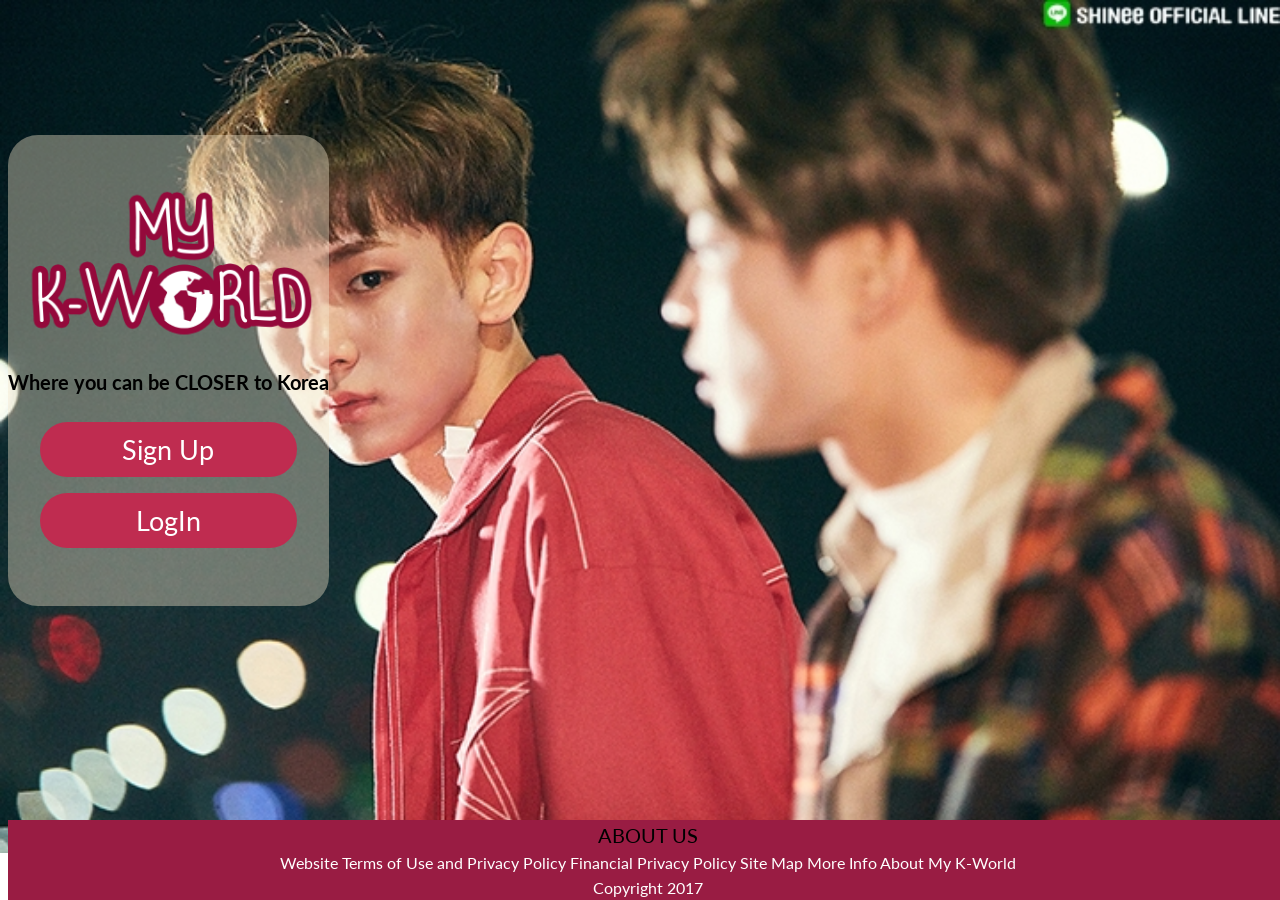
==== index.html @ f3f45bb6 "se agrego pantalla signup" ====
<!DOCTYPE html>
<html>
<head>
	<title>My K-World</title>
	<meta charset="UTF-8">
    <meta name="viewport" content="width=device-width, initial-scale=1">
	<!--link rel="icon" href="img\iconLogo.ico"-->

	<!--Librerias-->			
	<script type="text/javascript" src="js/jquery-2.1.4.min.js" ></script>
	<link href="css/bootstrap.css" rel="stylesheet">

	<link href="https://fonts.googleapis.com/css?family=Lato" rel="stylesheet">
	<!--Estilos-->	
	<link href="css/index.css" rel="stylesheet">

</head>

<body>

<!--LOGIN-->
	<div class = "row-fluid col-lg-offset-4 col-md-offset-4 col-lg-4 col-md-4 col-sm-12 col-xs-12 login">

		<div class="logo">
			<center>
				<img class =  "img-responsive" src="img/my-k-world-logo.png">
			</center>
		</div>

		<h3>Where you can be CLOSER to Korea</h3>

		<center>
			<input type="button" name="" value = "Sign Up" class="botonSU">
			<input type="button" name="" value = "LogIn" class="botonLI">
		</center>
	

	</div>
<!--YES LOGIN-->
	<div class = "row-fluid col-lg-offset-4 col-md-offset-4 col-lg-4 col-md-4 col-sm-12 col-xs-12 yeslogin">

		<div class="logo">
			<center>
				<img class =  "img-responsive" src="img/my-k-world-logo.png">
			</center>
		</div>

		<h3>Where you can be CLOSER to Korea</h3>

		<center>
			<input type="text" name="" value = "" class="email" required placeholder="Correo electrónico">
			<input type="text" name="" value = "" class="password" required placeholder="Contraseña">
			<input type="button" name="" value = "Login" class="OkLI">
		</center>
	</div>

<!--SINGUP-->	
	<div class="row-fluid col-lg-offset-3 col-md-offset-3 col-lg-6 col-md-6 col-sm-12 col-xs-12 registro">
		
			<div class="row-fluid">
				<form>
					<div class="descSU col-lg-4 col-md-4 col-sm-12 col-xs-12">Username</div>
					<input type="text" name="username" class="textSU col-lg-8 col-md-8 col-sm-12 col-xs-12" required placeholder="Username">

					<div class="descSU col-lg-4 col-md-4 col-sm-12 col-xs-12">Email</div>
					<input type="text" name="email" class="textSU col-lg-8 col-md-8 col-sm-12 col-xs-12" required placeholder="Email">

					<div class="descSU col-lg-4 col-md-4 col-sm-12 col-xs-12">Password</div>
					<input type="text" name="password" class="textSU col-lg-8 col-md-8 col-sm-12 col-xs-12" required placeholder="Password">

					<div class="descSU col-lg-4 col-md-4 col-sm-12 col-xs-12">Name</div>
					<input type="text" name="name" class="textSU col-lg-8 col-md-8 col-sm-12 col-xs-12" required placeholder="Name">

					<div class="descSU col-lg-4 col-md-4 col-sm-12 col-xs-12">Lastname</div>
					<input type="text" name="lastname" class="textSU col-lg-8 col-md-8 col-sm-12 col-xs-12" required placeholder="Lastname">

					<div class="descSU col-lg-4 col-md-4 col-sm-12 col-xs-12">Birthday</div>
					<input type="date" name="birthday" class="textSU col-lg-8 col-md-8 col-sm-12 col-xs-12">
					
					<div class="descSU col-lg-4 col-md-4 col-sm-12 col-xs-12">Gender</div>
					<select class="textSU col-lg-8 col-md-8 col-sm-12 col-xs-12">
						<option value="woman">Female</option>
						<option value="man">Male</option>
						<option value="other">Other</option>
					</select>

					<center>
							<input type="button" name="OkSU" value="Sign Up" class="OkSU">
					</center>			
				</form>
			</div>
			<div>
				<center>
					<p>I already have an account: <a href="#" class="loginback">Login</a></p>
				</center>
			</div>	
	</div>

<!--FOOTER-->
   <div class ="pie">
           <center>
                <div class = "container">

                 <div class = "about col-lg-2 col-md-2 col-sm-12 col-sx-12">
                 	<a href="#">ABOUT US</a>
                 </div>

                <div class = "cosita col-lg-8 col-md-8 col-sm-12 col-sx-12" >
                      Website Terms of Use and Privacy Policy Financial Privacy Policy Site Map More Info About My K-World
                </div>

                <div class = "cr col-lg-2 col-md-2 col-sm-12 col-sx-12">
                    Copyright 2017
                </div>
                    
                
                </div>
            </center>
    </div>

</body>
	<!--Jcueros y eso-->
	<script type="text/javascript" src = "js/mover.js"></script>
</html>
---- css/index.css ----
/*
Colores:
	crema: 		#f6e6cb; 		rgb(246,230,203);
	crema2: 	#ffbd92;		rgb(255,189146);
	rojo1: 		#bf2c50;		rgb(191,44,80);
	rojo2: 		#ae1f42;		rgb(174,31,66);
	rojo3: 		#991c43;		rgb(153,28,67);
	rojo4:		#94093b;		rgb(148,9,59);
*/

/*GENERALES*/
	body{
		background-size: cover;
		background-repeat: no-repeat;
		background-image: url('../img/chino1.jpg');
		overflow-x: hidden;
	}
	body,input, h1, h2, h3, h4, h5, select, p, a{
		font-family: 'Lato', sans-serif;
	}
	a, a:hover{
		text-decoration: none;
	}


/*LOGIN*/
	.login{
		z-index: 101;
		position: absolute;
		top: 15%;
		padding: 50px 0;
		background-color: rgba(246,230,203,0.4);
		border-radius: 30px;
		}
			@keyframes moveLI {
			    from {left: 0px;}
			    to {left: -1100px;}
				}
				.animacionLI{
					animation: moveLI 3s;
					animation-timing-function: ease;
					left: -1100px;
				}

		.logo img{	
			width: 300px;
			height: 162px;
		}
		.login h3{
			font-size: 15pt;		
			font-weight: bold;
			text-align: center;
		}
		.botonSU, .botonLI{
			width: 80%;
			height: 55px;
			margin: 8px;
			padding:  5px 0;
			background-color: #bf2c50; /*rojo1*/
			border:2px solid #bf2c50;
			border-radius: 30px;
			color: white;
			font-size: 20pt;
		}

/*yesLOGIN*/
	.yeslogin{
		display: none;
		z-index: 101;
		position: absolute;
		top: 15%;
		left: 1100px;
		padding: 50px 0;
		background-color: rgba(246,230,203,0.4);
		border-radius: 30px;
		}
			@keyframes moveYLI {
			    from {left: 1100px;}
			    to {left: 0px;}
				}
				.animacionYLI{
					display: inline;
					animation: moveYLI 3s;
					animation-timing-function: ease;
					left: 0px;
				}
		.logo img{	
			width: 300px;
			height: 162px;
		}
		.yeslogin h3{
			font-size: 15pt;		
			font-weight: bold;
			text-align: center;
		}
		.email, .password{
			width: 80%;
			height: 40px;
			margin: 8px;
			padding:  5px;
			border:2px solid white;
			border-radius: 30px;
			font-size: 20pt;
			display: block;
		}
		.OkLI{
			width: 30%;
			height: 35px;
			margin: 8px;
			background-color: #bf2c50; /*rojo1*/
			border:2px solid #bf2c50;
			border-radius: 30px;
			color: white;
			font-size: 15pt;
	}

/*REGISTRO*/
	.registro{		
		display: none;
		z-index: 101;
		position: absolute;
		top: 5%;
		border-radius: 45px;
		background-color: rgba(246,230,203,0.4);
	}
		@keyframes moveSU {
			    from {left: 1100px;}
			    to {left: 0px;}
				}
				.animacionSU{
					display: inline;
					animation: moveSU 3s;
					animation-timing-function: ease;
					left: 0px;
				}
		@keyframes moveSUtoLI {
			    from {left: 0px;}
			    to {left: -1200px;}
				}
				.animacionSUtoLI{
					animation: moveSUtoLI 3s;
					animation-timing-function: ease;
					left: -1200px;
				}
		.descSU{
			text-align:center;
		}
		.descSU, .textSU{
			font-size: 16pt;
			margin-top: 30px;			
			color: black;
		}
		.textSU{
			padding: 3px;
			border: 2px solid white;
			border-radius: 30px;
		}
		.OkSU{
			width: 45%;
			height: 40px;
			margin: 15px;
			padding: 5px 0;
			background-color: #bf2c50;
			border:2px solid #bf2c50;
			border-radius: 30px;
			color: white;
			font-size: 15pt;
		}
		.registro p{
			color: black;
			font-size: 15pt;
		}
		.loginback{	
			display: inline-block;	
			height: 40px;
			padding: 5px 0;
			color: #bf2c50;
			font-size: 15pt;
		}
		.loginback:hover{
			font-size: 15;
			color:#ffffff;			
			text-shadow: 0 0 15px #ffffff;
			transform: scale(1.05);
		}
		
/*FOOTER*/
	.pie{
    position: absolute;
    bottom: 0;
    width: 100%;
    background-position: bottom;
    background-color: #991c43;;
	}
	.pie a{
        color: black;
     	}
     .pie a:hover{
         color: white;         
		text-shadow: 0 0 15px #FFFFFF;
		transform: scale(1.05);
		}
	.about{
	    font-size: 15PT;
		}

	.about, .cosita, .cr{
	    color: white;
	    padding: 3px 0;
			}

/*RESPONSIVA*/
	@media (max-width: 1024px) {
			body{				
				background-color: rgb(246,230,203);

				background-size: cover;
				background-repeat: no-repeat;
				background-image: none;
			}
		 	.fondo img{
		 		display: none;
		 	}
		 	.login{
			 	top: 10%;
			 	position: relative;
		 	}
				.animacionLI{
					animation: none;
					animation-timing-function: none;
					left: 0px;
				}
			.yeslogin{
				display: none;
				z-index: 101;
				position: absolute;
				top: 10%;
				left: 1100px;
				padding: 50px 0;
				background-color: rgba(246,230,203,1);		
			}
				.animacionYLI{
						display: inline;
						animation: none;
						animation-timing-function: none;
						left: 0px;
				}
			.registro{
				display: none;
				z-index: 101;
				position: absolute;
				left: 1100px;
				padding: 0;
				background-color: rgba(246,230,203,1);		
			}
				.descSU, .textSU{
					margin-top: 10px;
					}
				.animacionSU{
						display: inline;
						animation: none;
						animation-timing-function: none;
						left: 0px;
				}
				.animacionSUtoLI{
						display: inline;
						animation: none;
						animation-timing-function: none;
						left: 0px;
				}
				.hideLogin{
					display: none;
				}
	}
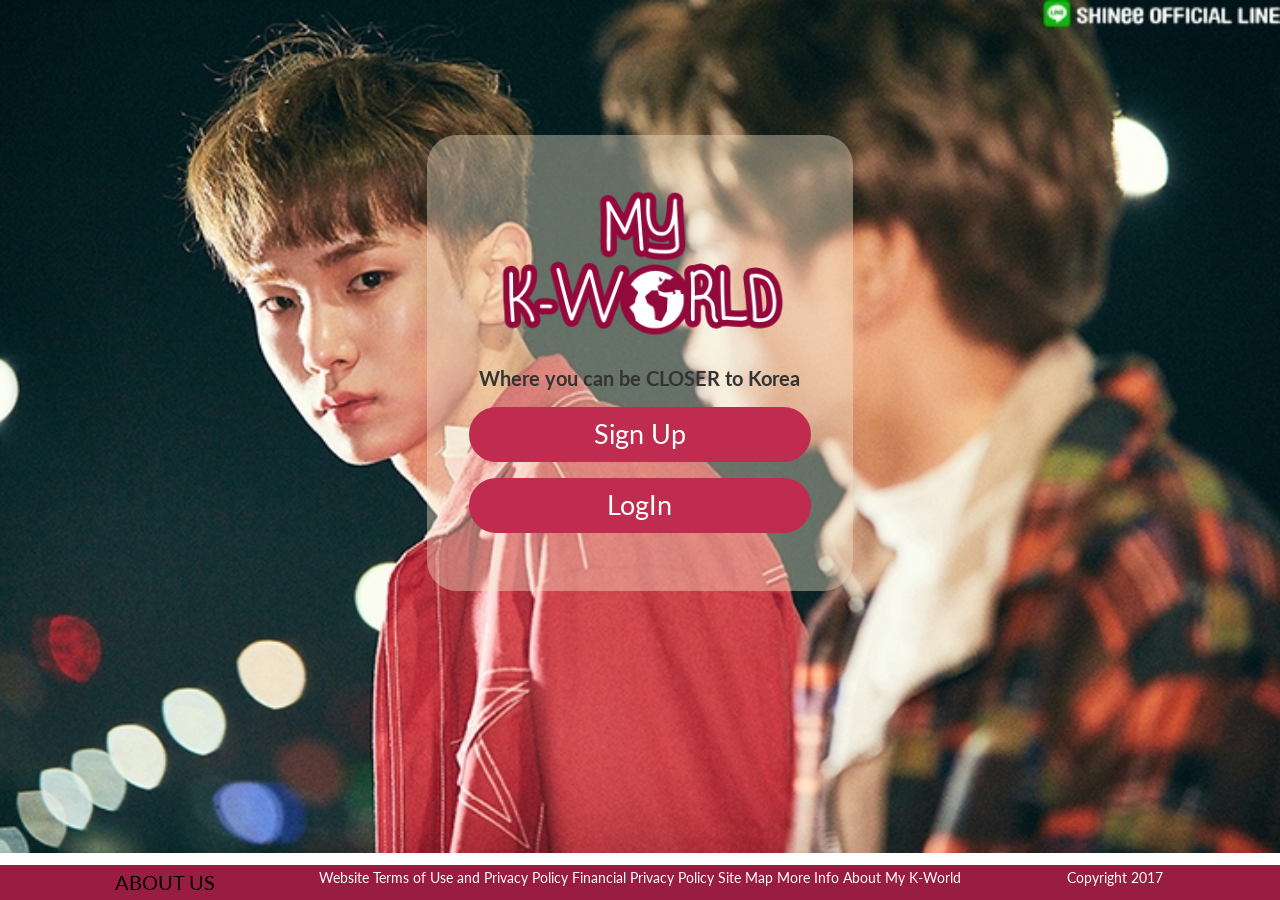
==== commit 0f42b60d: "cambio minumo del navbar y container de otras pantallas" ====
--- a/index.html
+++ b/index.html
@@ -2,9 +2,10 @@
 <html>
 <head>
 	<title>My K-World</title>
+	<link rel="icon" href="img\planet.ico">
+
 	<meta charset="UTF-8">
-    <meta name="viewport" content="width=device-width, initial-scale=1">
-	<!--link rel="icon" href="img\iconLogo.ico"-->
+    <meta name="viewport" content="width=device-width, initial-scale=1">	
 
 	<!--Librerias-->			
 	<script type="text/javascript" src="js/jquery-2.1.4.min.js" ></script>
@@ -33,9 +34,8 @@
 			<input type="button" name="" value = "Sign Up" class="botonSU">
 			<input type="button" name="" value = "LogIn" class="botonLI">
 		</center>
+	</div>
 	
-
-	</div>
 <!--YES LOGIN-->
 	<div class = "row-fluid col-lg-offset-4 col-md-offset-4 col-lg-4 col-md-4 col-sm-12 col-xs-12 yeslogin">
 
--- a/css/index.css
+++ b/css/index.css
@@ -37,7 +37,7 @@
 			    to {left: -1100px;}
 				}
 				.animacionLI{
-					animation: moveLI 3s;
+					animation: moveLI 2s;
 					animation-timing-function: ease;
 					left: -1100px;
 				}
@@ -80,7 +80,7 @@
 				}
 				.animacionYLI{
 					display: inline;
-					animation: moveYLI 3s;
+					animation: moveYLI 2s;
 					animation-timing-function: ease;
 					left: 0px;
 				}
@@ -129,7 +129,7 @@
 				}
 				.animacionSU{
 					display: inline;
-					animation: moveSU 3s;
+					animation: moveSU 2s;
 					animation-timing-function: ease;
 					left: 0px;
 				}
@@ -138,7 +138,7 @@
 			    to {left: -1200px;}
 				}
 				.animacionSUtoLI{
-					animation: moveSUtoLI 3s;
+					animation: moveSUtoLI 2s;
 					animation-timing-function: ease;
 					left: -1200px;
 				}
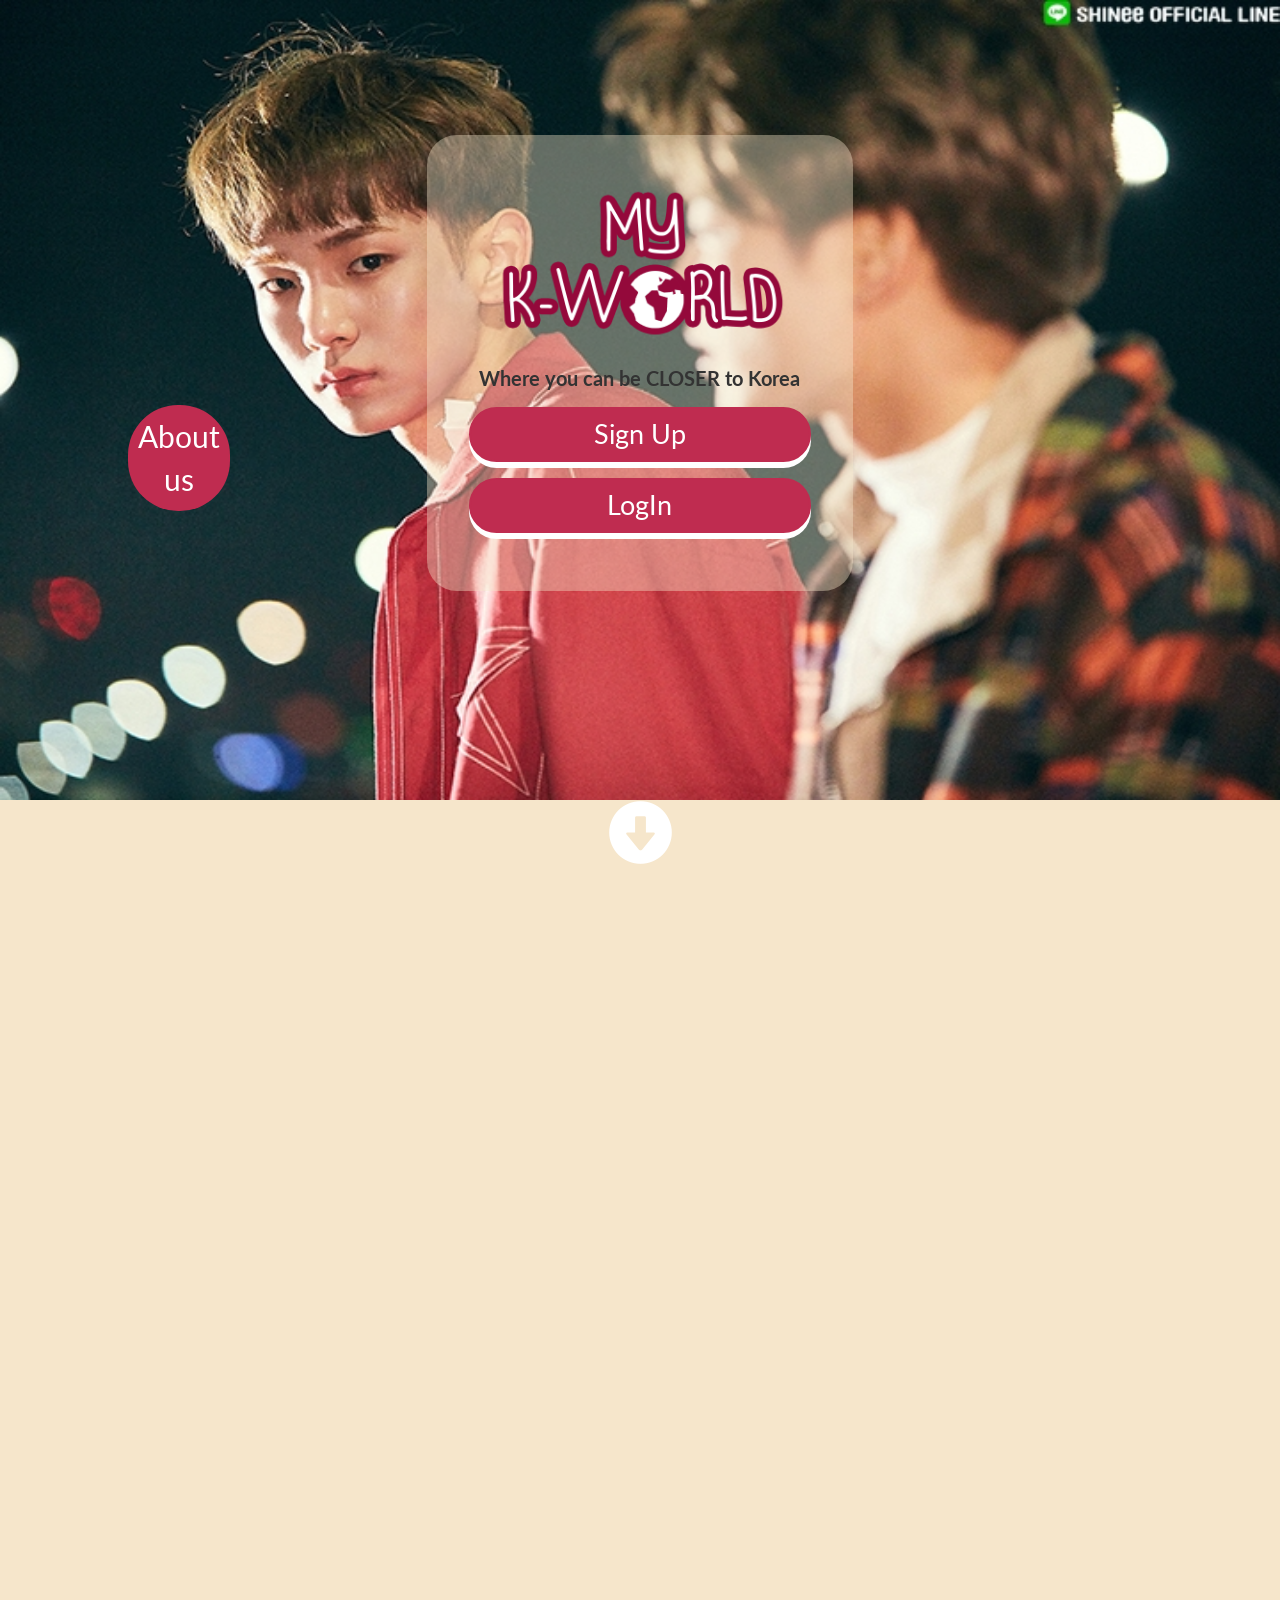
==== commit 157f5db0: "cambio a unos botones y se agrego un "about us" con animacion hacia arriba" ====
--- a/index.html
+++ b/index.html
@@ -18,6 +18,18 @@
 </head>
 
 <body>
+<!--BACKGROUND-->
+<div id="rotating-item-wrapper" class="col-sm-12">
+	<img class="rotating-item img-responsive" src="img/chino1.jpg"/>
+	<img class="rotating-item" src="img/chino2.jpg"/>
+	<img class="rotating-item" src="img/chino3.jpg"/>
+	<img class="rotating-item" src="img/chino4.jpg"/>
+	<img class="rotating-item" src="img/chino5.jpg"/>
+	<img class="rotating-item" src="img/chino6.jpg"/>
+	<img class="rotating-item" src="img/chino7.png"/>
+	<img class="rotating-item" src="img/chino8.png"/>
+	<img class="rotating-item" src="img/chino9.jpg"/>
+</div>
 
 <!--LOGIN-->
 	<div class = "row-fluid col-lg-offset-4 col-md-offset-4 col-lg-4 col-md-4 col-sm-12 col-xs-12 login">
@@ -52,6 +64,11 @@
 			<input type="text" name="" value = "" class="password" required placeholder="Contraseña">
 			<input type="button" name="" value = "Login" class="OkLI">
 		</center>
+		<div>
+			<center>
+				<p>I don't have an account: <a href="#" class="singupback">SignUp</a></p>
+			</center>
+		</div>	
 	</div>
 
 <!--SINGUP-->	
@@ -96,13 +113,27 @@
 			</div>	
 	</div>
 
+<!--ABOUT US-->
+	<div class="aboutus">
+	  <a href="#" class="cmn-t-scale">About<br>us</a>
+	</div>
+
+	<div class="landing">
+
+		<div class="backIndex col-sm-12 text-center">
+			<a href="" class="backin">
+				<span class="glyphicon glyphicon-circle-arrow-down"></span>
+			</a>
+		</div>
+
+	</div>
 <!--FOOTER-->
    <div class ="pie">
            <center>
                 <div class = "container">
 
                  <div class = "about col-lg-2 col-md-2 col-sm-12 col-sx-12">
-                 	<a href="#">ABOUT US</a>
+                 	
                  </div>
 
                 <div class = "cosita col-lg-8 col-md-8 col-sm-12 col-sx-12" >
@@ -117,8 +148,12 @@
                 </div>
             </center>
     </div>
+<!--LANDING PAGE-->
+
+
 
 </body>
 	<!--Jcueros y eso-->
 	<script type="text/javascript" src = "js/mover.js"></script>
+	<script type="text/javascript" src = "js/infiniteImg.js"></script>
 </html>
--- a/css/index.css
+++ b/css/index.css
@@ -10,18 +10,32 @@
 
 /*GENERALES*/
 	body{
-		background-size: cover;
-		background-repeat: no-repeat;
-		background-image: url('../img/chino1.jpg');
 		overflow-x: hidden;
+		overflow-y: hidden;
 	}
 	body,input, h1, h2, h3, h4, h5, select, p, a{
 		font-family: 'Lato', sans-serif;
 	}
-	a, a:hover{
+	a, a:hover, a:visited{
 		text-decoration: none;
 	}
 
+/*BACKGROUND*/
+	#rotating-item-wrapper {
+		z-index: 100;
+	    position: relative;
+	    width: 100%;
+	    height: 800px;
+	    background-color: black;
+	}
+	.rotating-item {
+	    display: none;
+	    position: absolute;
+	    top: 0;
+	    left: 0;
+	    width: 100%;
+	    height: 100%;
+	}
 
 /*LOGIN*/
 	.login{
@@ -59,9 +73,21 @@
 			background-color: #bf2c50; /*rojo1*/
 			border:2px solid #bf2c50;
 			border-radius: 30px;
-			color: white;
+			color: #fff;
 			font-size: 20pt;
-		}
+			box-shadow: 0 6px #fff;
+			outline: none;
+			}
+			.botonSU:hover, .botonLI:hover{
+				 background-color: #94093b;
+				 border:2px solid #94093b;
+			}
+			.botonSU:active, .botonLI:active {
+			  background-color: #bf2c50;
+			  border:2px solid #bf2c50;
+			  box-shadow: 0 3px #fff;
+			  transform: translateY(3px);
+			}
 
 /*yesLOGIN*/
 	.yeslogin{
@@ -84,6 +110,15 @@
 					animation-timing-function: ease;
 					left: 0px;
 				}
+			@keyframes moveLItoSU {
+			    from {left: 0px;}
+			    to {left: -1200px;}
+				}
+				.animacionLItoSU{
+					animation: moveLItoSU 2s;
+					animation-timing-function: ease;
+					left: -1200px;
+				}
 		.logo img{	
 			width: 300px;
 			height: 162px;
@@ -112,7 +147,37 @@
 			border-radius: 30px;
 			color: white;
 			font-size: 15pt;
-	}
+			box-shadow: 0 6px #fff;
+			outline: none;
+			}
+			.OkLI:hover{
+				 background-color: #94093b;
+				 border:2px solid #94093b;
+			}
+			.OkLI:active{
+			  background-color: #bf2c50;
+			  border:2px solid #bf2c50;
+			  box-shadow: 0 3px #fff;
+			  transform: translateY(3px);
+			}
+
+	.yeslogin p{
+			color: black;
+			font-size: 15pt;
+			}
+			.singupback{	
+				display: inline-block;	
+				height: 40px;
+				padding: 5px 0;
+				color: #bf2c50;
+				font-size: 15pt;
+			}
+			.singupback:hover{
+				font-size: 15;
+				color:#ffffff;			
+				text-shadow: 0 0 15px #ffffff;
+				transform: scale(1.05);
+			}
 
 /*REGISTRO*/
 	.registro{		
@@ -144,12 +209,12 @@
 				}
 		.descSU{
 			text-align:center;
-		}
-		.descSU, .textSU{
-			font-size: 16pt;
-			margin-top: 30px;			
-			color: black;
-		}
+			}
+			.descSU, .textSU{
+				font-size: 16pt;
+				margin-top: 30px;			
+				color: black;
+			}
 		.textSU{
 			padding: 3px;
 			border: 2px solid white;
@@ -165,27 +230,40 @@
 			border-radius: 30px;
 			color: white;
 			font-size: 15pt;
-		}
+			box-shadow: 0 6px #fff;
+			outline: none;
+		}
+			.OkSU:hover{
+				 background-color: #94093b;
+				 border:2px solid #94093b;
+			}
+			.OkSU:active{
+			  background-color: #bf2c50;
+			  border:2px solid #bf2c50;
+			  box-shadow: 0 3px #fff;
+			  transform: translateY(3px);
+			}
 		.registro p{
 			color: black;
 			font-size: 15pt;
-		}
+			}
 		.loginback{	
 			display: inline-block;	
 			height: 40px;
 			padding: 5px 0;
 			color: #bf2c50;
 			font-size: 15pt;
-		}
-		.loginback:hover{
-			font-size: 15;
-			color:#ffffff;			
-			text-shadow: 0 0 15px #ffffff;
-			transform: scale(1.05);
-		}
+			}
+			.loginback:hover{
+				font-size: 15;
+				color:#ffffff;			
+				text-shadow: 0 0 15px #ffffff;
+				transform: scale(1.05);
+				}
 		
 /*FOOTER*/
 	.pie{
+	z-index: 101;
     position: absolute;
     bottom: 0;
     width: 100%;
@@ -209,22 +287,85 @@
 	    padding: 3px 0;
 			}
 
+/*about us*/
+.aboutus {
+	z-index: 101;
+  position: absolute;
+  top: 45%;
+  left: 10%;
+  text-align: center;
+	}
+	.aboutus a {
+	  display: inline-block;
+	  font-size: 30px;
+	  transition: all 0.2s;
+	}
+		.cmn-t-scale {
+		  border-radius: 50px;
+		  padding: 10px;
+		  color: #fff;
+		  background-color: #bf2c50;
+		}
+		.cmn-t-scale:hover {
+		  color: #fff;
+		  transform: scale(1.1);
+		}
+
+.landing{	
+	z-index: 102;
+	position: relative;
+	top: 800px;
+	background-color: #f6e6cb;
+	width: 100%;
+	height: 800px;
+	}
+
+	.backIndex{
+		position: absolute;
+		}
+		.backIndex a {color: #fff; text-align: center;}
+		.backIndex span{font-size: 65px;}
+
+	@keyframes landd{ 
+	    from {top: 800px;} 
+	    to {top:0px;} 
+		}
+		.animacionLand{
+			animation: landd 2s linear 0s;
+			animation-timing-function: ease;
+			top: 0px;
+			}
+		.addScroll{overflow-y: inherit;}
+
+	@keyframes backk{ 
+	    from {top: 0px;} 
+	    to {top:800px;} 
+		}
+		.animacionIndex{
+			animation: backk 2s linear 0s;
+			animation-timing-function: ease;
+			top:800px;
+			}
+		.hideScroll{overflow-y: hidden;}
 /*RESPONSIVA*/
 	@media (max-width: 1024px) {
 			body{				
 				background-color: rgb(246,230,203);
-
 				background-size: cover;
 				background-repeat: no-repeat;
 				background-image: none;
 			}
+			#rotating-item-wrapper{
+				z-index: 80;
+				display: none;
+			}
 		 	.fondo img{
 		 		display: none;
-		 	}
+		 		}
 		 	.login{
-			 	top: 10%;
-			 	position: relative;
-		 	}
+			 	position: relative;			 	
+			 	top: 0px;
+		 		}
 				.animacionLI{
 					animation: none;
 					animation-timing-function: none;
@@ -234,11 +375,11 @@
 				display: none;
 				z-index: 101;
 				position: absolute;
-				top: 10%;
+				top: 0px;
 				left: 1100px;
 				padding: 50px 0;
 				background-color: rgba(246,230,203,1);		
-			}
+				}
 				.animacionYLI{
 						display: inline;
 						animation: none;
@@ -246,6 +387,8 @@
 						left: 0px;
 				}
 			.registro{
+				position: absolute;
+				top: 0px;
 				display: none;
 				z-index: 101;
 				position: absolute;
@@ -271,6 +414,9 @@
 				.hideLogin{
 					display: none;
 				}
-	}
-
-
+			.aboutus{
+				display: none;
+			}
+	}
+	
+
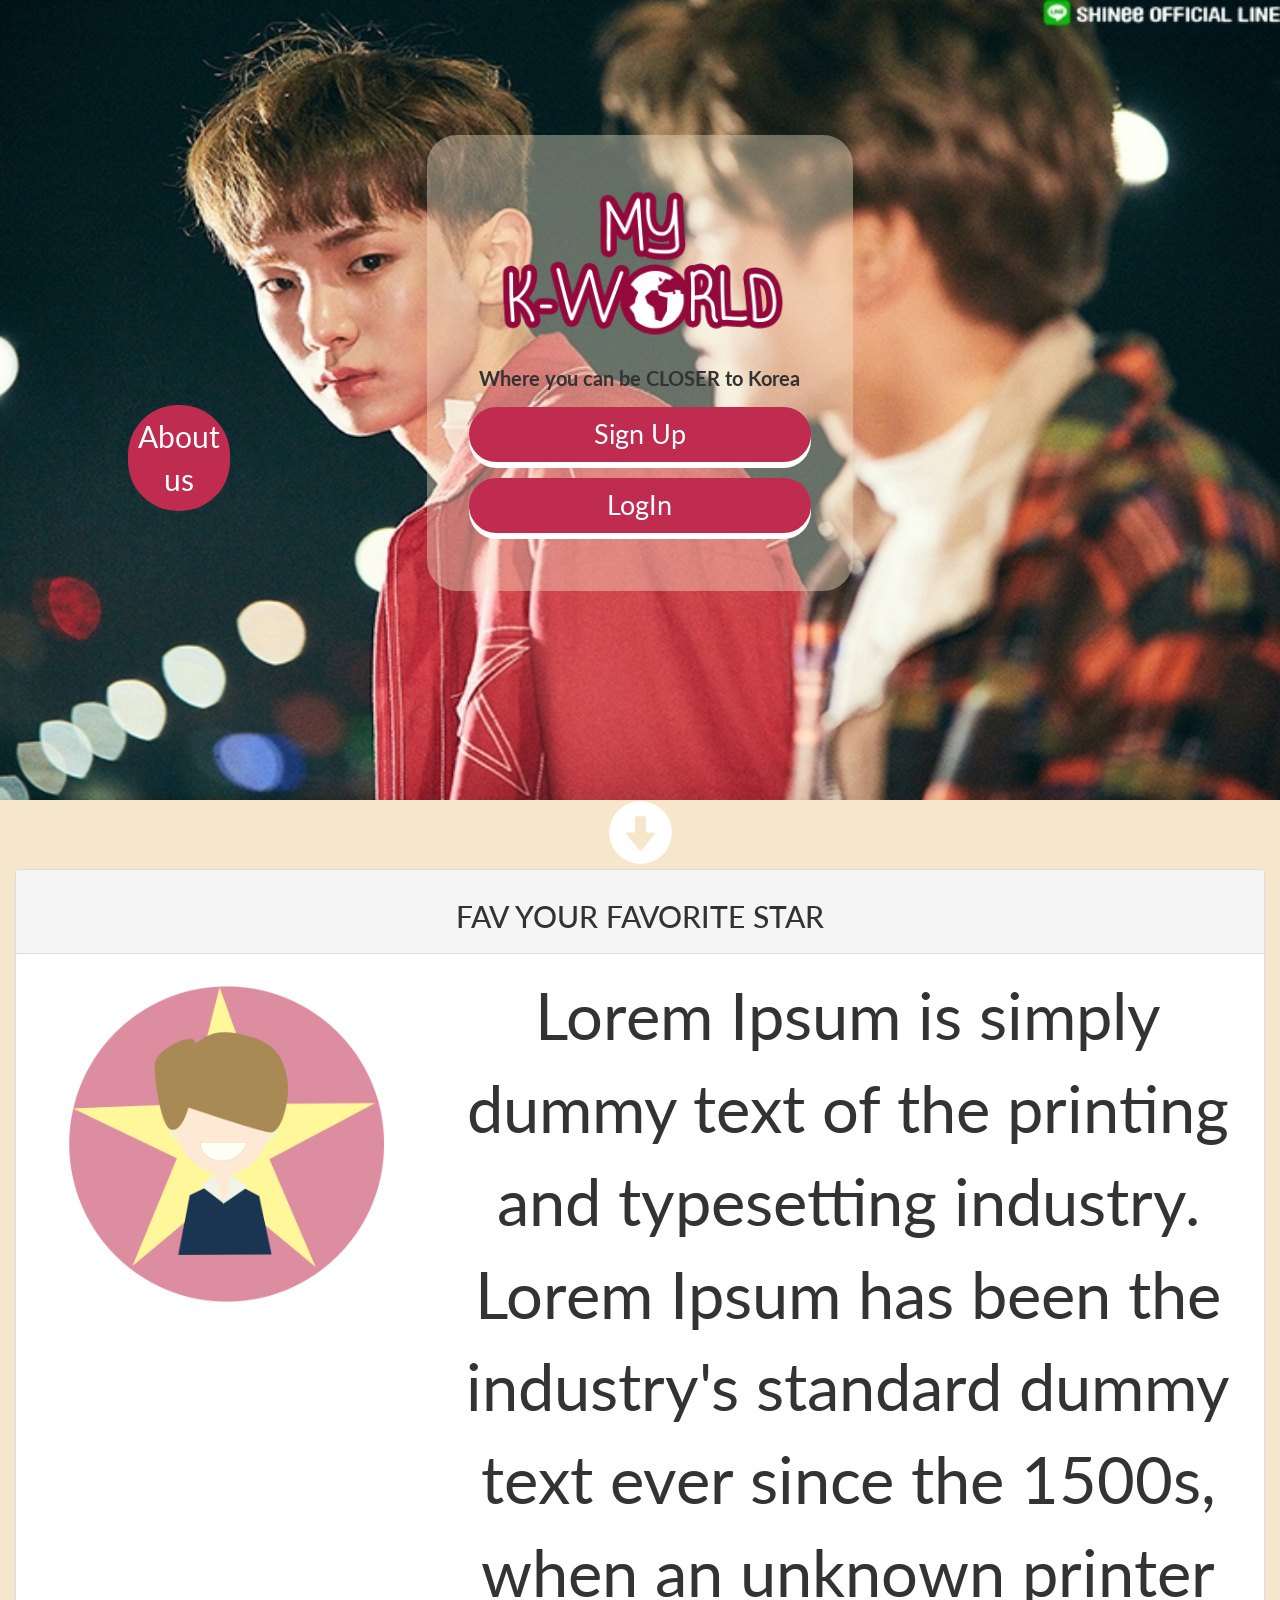
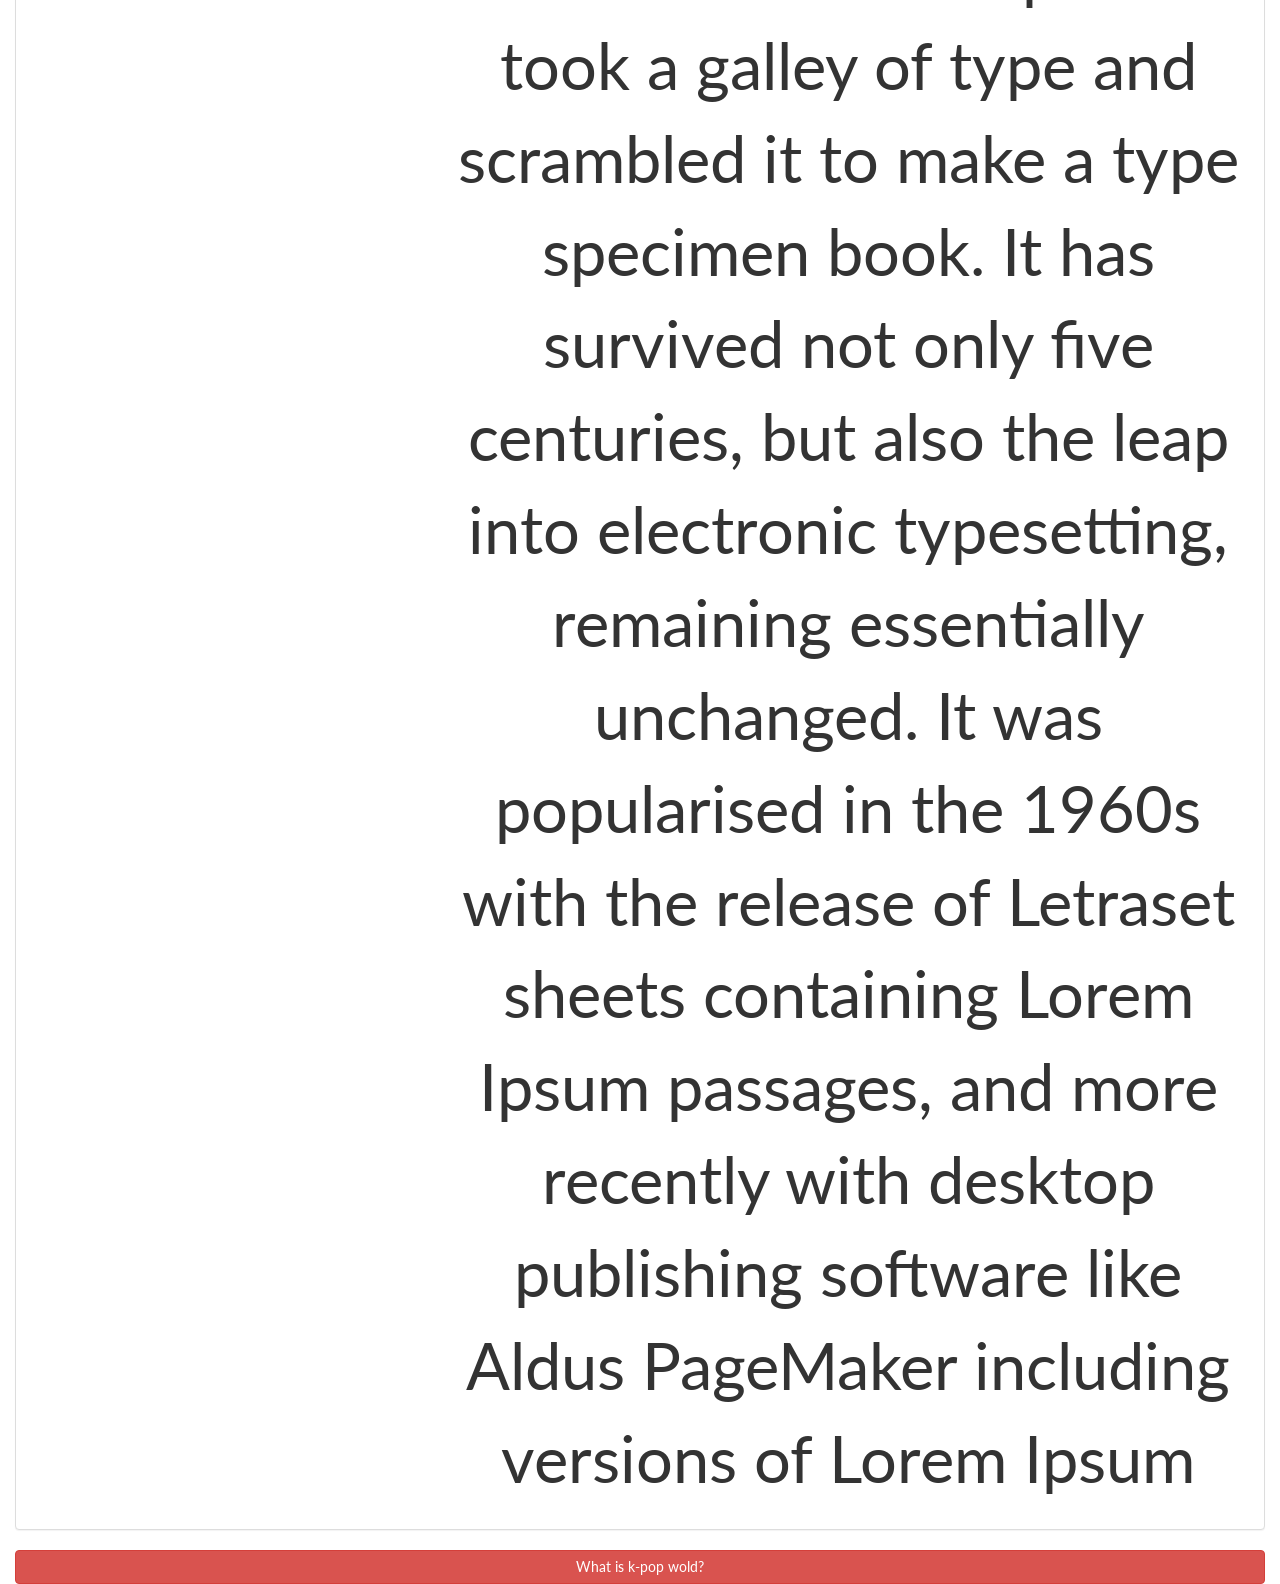
==== commit 3cae105a: "Landing avance" ====
--- a/index.html
+++ b/index.html
@@ -10,6 +10,7 @@
 	<!--Librerias-->			
 	<script type="text/javascript" src="js/jquery-2.1.4.min.js" ></script>
 	<link href="css/bootstrap.css" rel="stylesheet">
+	<script type="text/javascript" src="js/jq.js" ></script>
 
 	<link href="https://fonts.googleapis.com/css?family=Lato" rel="stylesheet">
 	<!--Estilos-->	
@@ -115,16 +116,127 @@
 
 <!--ABOUT US-->
 	<div class="aboutus">
-	  <a href="#" class="cmn-t-scale">About<br>us</a>
+	  <a href="#" class="btnAbout">About<br>us</a>
 	</div>
 
 	<div class="landing">
 
 		<div class="backIndex col-sm-12 text-center">
-			<a href="" class="backin">
+			<a href="#" class="backin">
 				<span class="glyphicon glyphicon-circle-arrow-down"></span>
 			</a>
-		</div>
+
+		<div class="row Landpage ">
+		
+
+				<div class = "col-lg-12 col-md-12 col-sm-12 col-sx-12 Landpage-item landPanel-1">
+				<a href="index.html" class="btn btn-danger btn-outline btn-block btn btn-index">Back to Login</a>
+							<div class="panel panel-default panel-transparent panel-centered">
+							  <div class="panel-heading"><h2>FAV YOUR FAVORITE STAR</h2></div>
+
+								  <div class="panel-body">
+
+								  		<div class="row">
+								  			<div class="col-lg-4 col-md-4 col-sm-4 col-sx-4">
+								  			 <span class="Landpage-item-img"><img class="img-responsive" src="img/1.png"/> </span>
+								  				
+								  			</div>
+								  			<div class="col-lg-8 col-md-8 col-sm-8 col-sx-8">
+								  			<span class="Landpage-item-txt"><p> Lorem Ipsum is simply dummy text of the printing and typesetting industry. Lorem Ipsum has been the industry's standard dummy text ever since the 1500s, when an unknown printer took a galley of type and scrambled it to make a type specimen book. It has survived not only five centuries, but also the leap into electronic typesetting, remaining essentially unchanged. It was popularised in the 1960s with the release of Letraset sheets containing Lorem Ipsum passages, and more recently with desktop publishing software like Aldus PageMaker including versions of Lorem Ipsum</p></span>
+								  				
+								  			</div>
+								  		</div>
+								 
+							  	  </div>
+							</div>
+
+				 <a class="btn btn-danger btn-outline btn-block btn-nextPanel">What is k-pop wold?</a>
+				</div>
+
+				<div class = "col-lg-12 col-md-12 col-sm-12 col-sx-12 Landpage-item landPanel-2">
+				<a href="index.html" class="btn btn-danger btn-outline btn-block btn btn-index">Back to Login</a>
+							<div class="panel panel-default panel-transparent panel-centered">
+							  <div class="panel-heading"><h2>RELEVANT NEWS</h2></div>
+
+								  <div class="panel-body">
+
+								  		<div class="row">
+								  			<div class="col-lg-4 col-md-4 col-sm-4 col-sx-4">
+								  			 <span class="Landpage-item-img"><img class="img-responsive" src="img/2.png"/> </span>
+								  				
+								  			</div>
+								  			<div class="col-lg-8 col-md-8 col-sm-8 col-sx-8">
+								  			<span class="Landpage-item-txt"><p> Lorem Ipsum is simply dummy text of the printing and typesetting industry. Lorem Ipsum has been the industry's standard dummy text ever since the 1500s, when an unknown printer took a galley of type and scrambled it to make a type specimen book. It has survived not only five centuries, but also the leap into electronic typesetting, remaining essentially unchanged. It was popularised in the 1960s with the release of Letraset sheets containing Lorem Ipsum passages, and more recently with desktop publishing software like Aldus PageMaker including versions of Lorem Ipsum</p></span>
+								  				
+								  			</div>
+								  		</div>
+								 
+							  	  </div>
+							</div>
+				
+			
+				 <a class="btn btn-danger btn-outline btn-block btn-nextPanel">NEXT</a>
+				</div>
+
+				<div class = "col-lg-12 col-md-12 col-sm-12 col-sx-12 Landpage-item landPanel-3">
+				<a href="index.html" class="btn btn-danger btn-outline btn-block btn btn-index">Back to Login</a>
+
+							<div class="panel panel-default panel-transparent panel-centered">
+							  <div class="panel-heading"><h2>WATCHED DORAMAS?</h2></div>
+
+								  <div class="panel-body">
+
+								  		<div class="row">
+								  			<div class="col-lg-4 col-md-4 col-sm-4 col-sx-4">
+								  			 <span class="Landpage-item-img"><img class="img-responsive" src="img/3.png"/> </span>
+								  				
+								  			</div>
+								  			<div class="col-lg-8 col-md-8 col-sm-8 col-sx-8">
+								  			<span class="Landpage-item-txt"><p> Lorem Ipsum is simply dummy text of the printing and typesetting industry. Lorem Ipsum has been the industry's standard dummy text ever since the 1500s, when an unknown printer took a galley of type and scrambled it to make a type specimen book. It has survived not only five centuries, but also the leap into electronic typesetting, remaining essentially unchanged. It was popularised in the 1960s with the release of Letraset sheets containing Lorem Ipsum passages, and more recently with desktop publishing software like Aldus PageMaker including versions of Lorem Ipsum</p></span>
+								  				
+								  			</div>
+								  		</div>
+								 
+							  	  </div>
+							</div>
+				
+				
+				 <a class="btn btn-danger btn-outline btn-block btn-nextPanel">NEXT</a>
+				</div>
+
+
+				<div class = "col-lg-12 col-md-12 col-sm-12 col-sx-12 Landpage-item landPanel-4">
+				<a href="index.html" class="btn btn-danger btn-outline btn-block btn btn-index">Back to Login</a>
+
+
+							<div class="panel panel-default panel-transparent panel-centered">
+							  <div class="panel-heading"><h2>BE PART OF THE COMUNITY</h2></div>
+
+								  <div class="panel-body">
+
+								  		<div class="row">
+								  			<div class="col-lg-4 col-md-4 col-sm-4 col-sx-4">
+								  			 <span class="Landpage-item-img"><img class="img-responsive" src="img/4.png"/> </span>
+								  				
+								  			</div>
+								  			<div class="col-lg-8 col-md-8 col-sm-8 col-sx-8">
+								  			<span class="Landpage-item-txt"><p> Lorem Ipsum is simply dummy text of the printing and typesetting industry. Lorem Ipsum has been the industry's standard dummy text ever since the 1500s, when an unknown printer took a galley of type and scrambled it to make a type specimen book. It has survived not only five centuries, but also the leap into electronic typesetting, remaining essentially unchanged. It was popularised in the 1960s with the release of Letraset sheets containing Lorem Ipsum passages, and more recently with desktop publishing software like Aldus PageMaker including versions of Lorem Ipsum</p></span>
+								  				
+								  			</div>
+								  		</div>
+								 
+							  	  </div>
+							</div>
+				
+				
+				 <a class="btn btn-danger btn-outline btn-block btn-nextPanel">NEXT</a>
+				</div>
+
+		       	
+		</div>
+		</div>
+
+
 
 	</div>
 <!--FOOTER-->
--- a/css/index.css
+++ b/css/index.css
@@ -300,13 +300,13 @@
 	  font-size: 30px;
 	  transition: all 0.2s;
 	}
-		.cmn-t-scale {
+		.btnAbout {
 		  border-radius: 50px;
 		  padding: 10px;
 		  color: #fff;
 		  background-color: #bf2c50;
 		}
-		.cmn-t-scale:hover {
+		.btnAbout:hover {
 		  color: #fff;
 		  transform: scale(1.1);
 		}
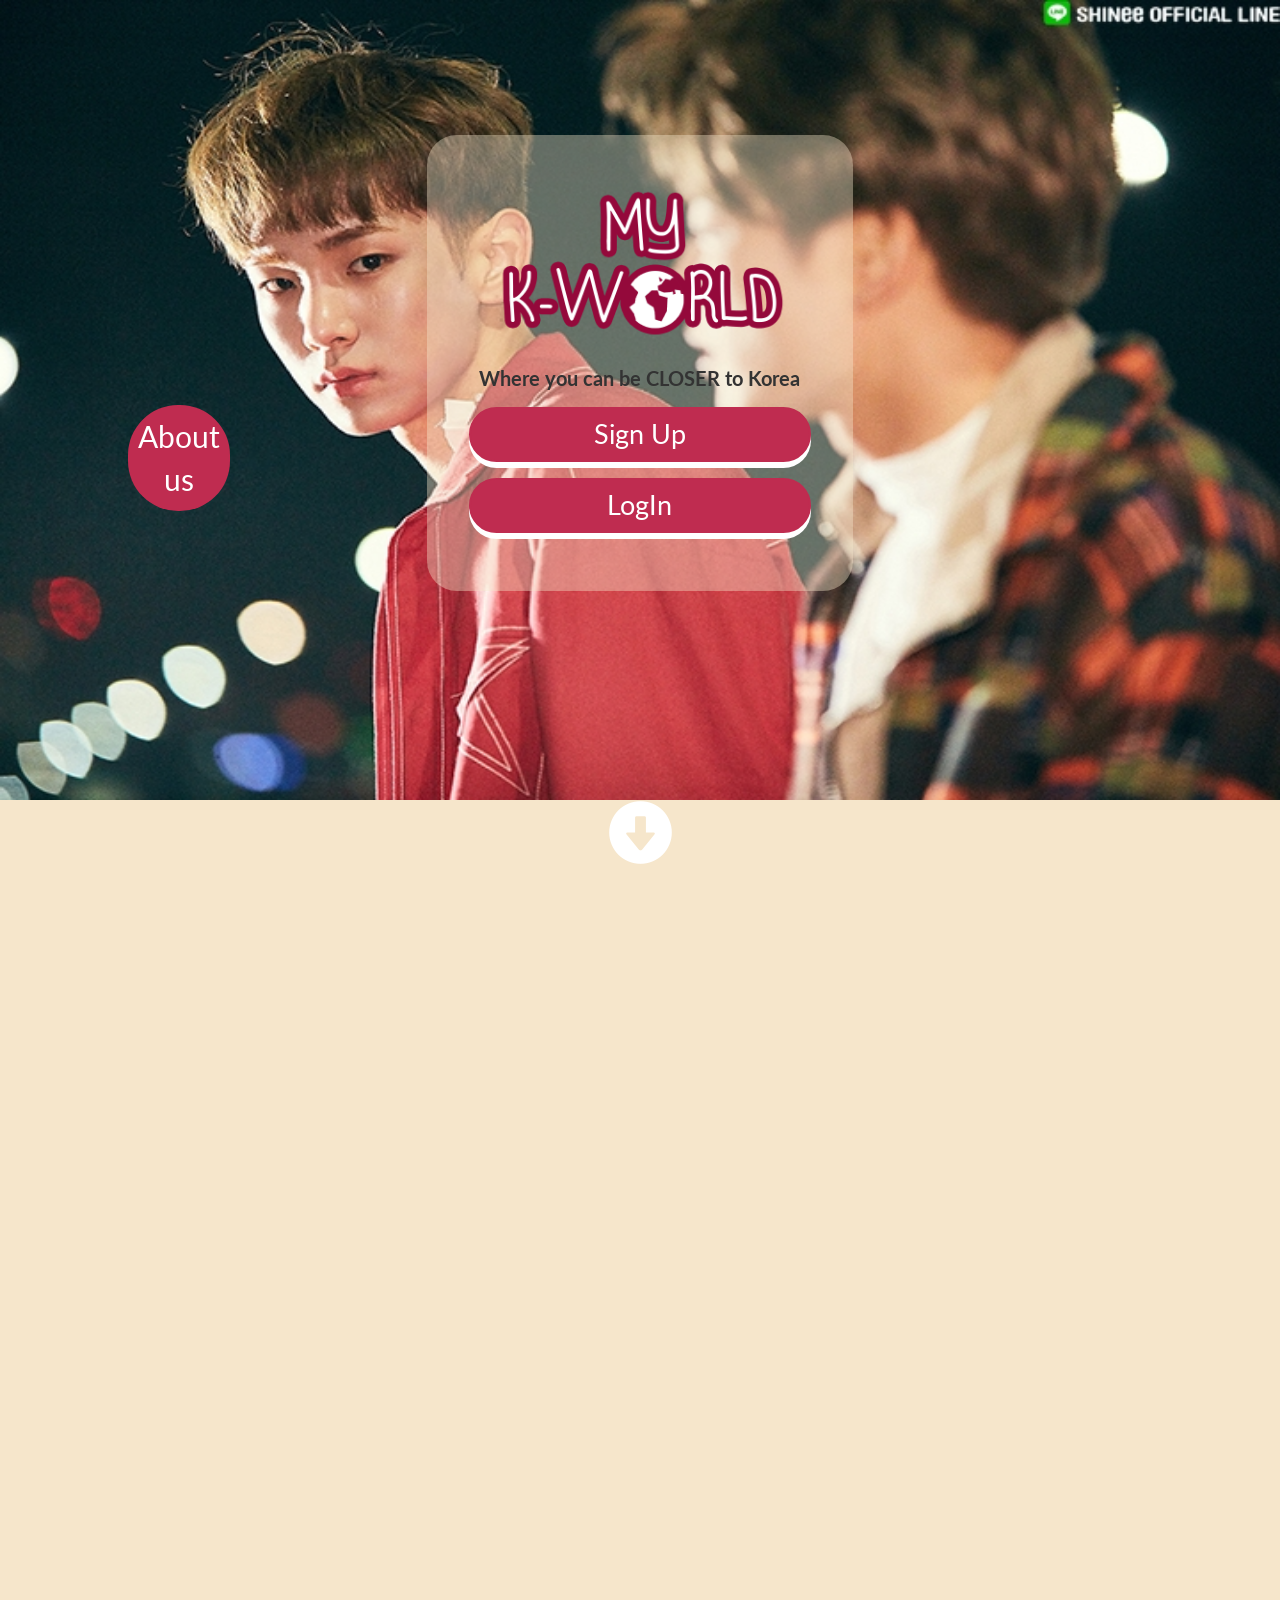
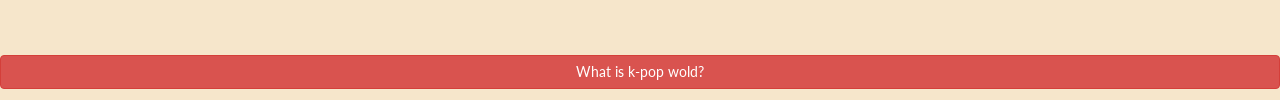
==== commit 5802e33d: "Landing casi terminada" ====
--- a/index.html
+++ b/index.html
@@ -122,9 +122,160 @@
 	<div class="landing">
 
 		<div class="backIndex col-sm-12 text-center">
+			<div class="row">
 			<a href="#" class="backin">
 				<span class="glyphicon glyphicon-circle-arrow-down"></span>
 			</a>
+				
+			</div>
+			<!--<div class="row Landpage">
+						<div class = "col-lg-6 col-md-offset-3 col-md6 col-sm-6 col-sx-6 item ">
+				
+							<div class="panel panel-default">
+							  <div class="panel-heading"><h2>FAV YOUR FAVORITE STAR</h2></div>
+
+								  <div class="panel-body">
+
+								  		<div class="row">
+								  			<div class="col-lg-4 col-md-4 col-sm-4 col-sx-4">
+								  			 <span class="Landpage-item-img"><img class="img-responsive" src="img/1.png"/> </span>
+								  				
+								  			</div>
+								  			<div class="col-lg-8 col-md-8 col-sm-8 col-sx-8">
+								  			<span class="Landpage-item-txt"><p> Lorem Ipsum is simply dummy text of the printing and typesetting industry. Lorem Ipsum has been the industry's standard dummy text ever since the 1500s, when an unknown printer took a galley of type and scrambled it to make a type specimen book. It has survived not only five centuries, but also the leap into electronic typesetting, remaining essentially unchanged. It was popularised in the 1960s with the release of Letraset sheets containing Lorem Ipsum passages, and more recently with desktop publishing software like Aldus PageMaker including versions of Lorem Ipsum</p></span>
+								  				
+								  			</div>
+								  		</div>
+								 
+							  	  </div>
+							</div>
+
+				 
+				</div>-->
+						<div class="row Landpage ">
+		
+
+				<div class = "col-lg-12 col-md-12 col-sm-12 col-sx-12 Landpage-item landPanel-1">
+				
+							<div class="panel panel-default panel-transparent panel-centered">
+							  <div class="panel-heading"><h2>FAV YOUR FAVORITE STAR</h2></div>
+
+								  <div class="panel-body">
+
+								  		<div class="row">
+								  			<div class="col-lg-4 col-md-4 col-sm-4 col-sx-4">
+								  			 <span class="Landpage-item-img"><img class="img-responsive" src="img/1.png"/> </span>
+								  				
+								  			</div>
+								  			<div class="col-lg-8 col-md-8 col-sm-8 col-sx-8">
+								  			<span class="Landpage-item-txt"><p> Lorem Ipsum is simply dummy text of the printing and typesetting industry. Lorem Ipsum has been the industry's standard dummy text ever since the 1500s, when an unknown printer took a galley of type and scrambled it to make a type specimen book. It has survived not only five centuries, but also the leap into electronic typesetting, remaining essentially unchanged. It was popularised in the 1960s with the release of Letraset sheets containing Lorem Ipsum passages, and more recently with desktop publishing software like Aldus PageMaker including versions of Lorem Ipsum</p></span>
+								  				
+								  			</div>
+								  		</div>
+								 
+							  	  </div>
+							</div>
+
+				 <a class="btn btn-danger btn-outline btn-block btn-nextPanel">What is k-pop wold?</a>
+				</div>
+
+				
+
+				<div class = "col-lg-12 col-md-12 col-sm-12 col-sx-12 Landpage-item landPanel-2">
+				
+							<div class="panel panel-default panel-transparent panel-centered">
+							  <div class="panel-heading"><h2>RELEVANT NEWS</h2></div>
+
+								  <div class="panel-body">
+
+								  		<div class="row">
+								  			<div class="col-lg-4 col-md-4 col-sm-4 col-sx-4">
+								  			 <span class="Landpage-item-img"><img class="img-responsive" src="img/2.png"/> </span>
+								  				
+								  			</div>
+								  			<div class="col-lg-8 col-md-8 col-sm-8 col-sx-8">
+								  			<span class="Landpage-item-txt"><p> Lorem Ipsum is simply dummy text of the printing and typesetting industry. Lorem Ipsum has been the industry's standard dummy text ever since the 1500s, when an unknown printer took a galley of type and scrambled it to make a type specimen book. It has survived not only five centuries, but also the leap into electronic typesetting, remaining essentially unchanged. It was popularised in the 1960s with the release of Letraset sheets containing Lorem Ipsum passages, and more recently with desktop publishing software like Aldus PageMaker including versions of Lorem Ipsum</p></span>
+								  				
+								  			</div>
+								  		</div>
+								 
+							  	  </div>
+							</div>
+				
+			
+				 <a class="btn btn-danger btn-outline btn-block btn-nextPanel">NEXT</a>
+				</div>
+
+				<div class = "col-lg-12 col-md-12 col-sm-12 col-sx-12 Landpage-item landPanel-3">
+				
+
+							<div class="panel panel-default panel-transparent panel-centered">
+							  <div class="panel-heading"><h2>WATCHED DORAMAS?</h2></div>
+
+								  <div class="panel-body">
+
+								  		<div class="row">
+								  			<div class="col-lg-4 col-md-4 col-sm-4 col-sx-4">
+								  			 <span class="Landpage-item-img"><img class="img-responsive" src="img/3.png"/> </span>
+								  				
+								  			</div>
+								  			<div class="col-lg-8 col-md-8 col-sm-8 col-sx-8">
+								  			<span class="Landpage-item-txt"><p> Lorem Ipsum is simply dummy text of the printing and typesetting industry. Lorem Ipsum has been the industry's standard dummy text ever since the 1500s, when an unknown printer took a galley of type and scrambled it to make a type specimen book. It has survived not only five centuries, but also the leap into electronic typesetting, remaining essentially unchanged. It was popularised in the 1960s with the release of Letraset sheets containing Lorem Ipsum passages, and more recently with desktop publishing software like Aldus PageMaker including versions of Lorem Ipsum</p></span>
+								  				
+								  			</div>
+								  		</div>
+								 
+							  	  </div>
+							</div>
+				
+				
+				 <a class="btn btn-danger btn-outline btn-block btn-nextPanel">NEXT</a>
+				</div>
+
+
+				<div class = "col-lg-12 col-md-12 col-sm-12 col-sx-12 Landpage-item landPanel-4">
+				
+
+
+							<div class="panel panel-default panel-transparent panel-centered">
+							  <div class="panel-heading"><h2>BE PART OF THE COMUNITY</h2></div>
+
+								  <div class="panel-body">
+
+								  		<div class="row">
+								  			<div class="col-lg-4 col-md-4 col-sm-4 col-sx-4">
+								  			 <span class="Landpage-item-img"><img class="img-responsive" src="img/4.png"/> </span>
+								  				
+								  			</div>
+								  			<div class="col-lg-8 col-md-8 col-sm-8 col-sx-8">
+								  			<span class="Landpage-item-txt"><p> Lorem Ipsum is simply dummy text of the printing and typesetting industry. Lorem Ipsum has been the industry's standard dummy text ever since the 1500s, when an unknown printer took a galley of type and scrambled it to make a type specimen book. It has survived not only five centuries, but also the leap into electronic typesetting, remaining essentially unchanged. It was popularised in the 1960s with the release of Letraset sheets containing Lorem Ipsum passages, and more recently with desktop publishing software like Aldus PageMaker including versions of Lorem Ipsum</p></span>
+								  				
+								  			</div>
+								  		</div>
+								 
+							  	  </div>
+							</div>
+				
+				
+				 <a class="btn btn-danger btn-outline btn-block btn-nextPanel">NEXT</a>
+				</div>
+
+				
+
+		       	
+		</div>
+
+				<div class="row">
+					<a class="btn btn-danger btn-outline btn-block btn-nextPanel">What is k-pop wold?</a>
+				</div>
+				
+			</div>
+			
+
+
+
+			
+			<!--
 
 		<div class="row Landpage ">
 		
@@ -153,6 +304,8 @@
 				 <a class="btn btn-danger btn-outline btn-block btn-nextPanel">What is k-pop wold?</a>
 				</div>
 
+				
+
 				<div class = "col-lg-12 col-md-12 col-sm-12 col-sx-12 Landpage-item landPanel-2">
 				<a href="index.html" class="btn btn-danger btn-outline btn-block btn btn-index">Back to Login</a>
 							<div class="panel panel-default panel-transparent panel-centered">
@@ -232,8 +385,11 @@
 				 <a class="btn btn-danger btn-outline btn-block btn-nextPanel">NEXT</a>
 				</div>
 
+				
+
 		       	
 		</div>
+		-->
 		</div>
 
 
--- a/css/index.css
+++ b/css/index.css
@@ -418,5 +418,89 @@
 				display: none;
 			}
 	}
+
+
+
+
 	
-
+	.Landpage-item img{
+		width: 100%;
+		height: 100%;
+		display: inline-block;}
+
+		html, body,.landing,.backIndex {
+    height: 100%;
+
+	}
+
+	.landing-button{
+		height: 10%;
+	}
+	.Landpage{
+		height:90%;
+	}
+
+		.item{
+		height:40%;
+	}
+
+
+
+
+	.viewport {
+	    height: 100%;
+	    overflow: hidden;
+	}
+		.Landpage-item{
+
+			height:100%;
+
+		}
+
+		.panel-transparent{ 
+		 background: none;
+		 height:40%;
+
+		}
+	.panel-transparent .panel-body{background:rgba(33, 33, 33, 0.77); display: inline-block; }
+	.panel-transparent .panel-heading{ background: rgba(33, 33, 33, 0.49);}
+	.panel-centered{margin: auto;
+	position: absolute;
+	   
+	    left: 50%;
+	    top: 40%;
+	    transform: translateX(-50%) translateY(-50%);}
+
+	.Landpage-item h2{color: #bf2c50;}
+	.Landpage-item p{color: #c4bcbc;}
+	
+
+
+		.landPanel-1 {background: url("../img/back1.png") center center no-repeat ; }
+		.landPanel-2 {background: url("../img/back2.png") center center no-repeat  ; }
+		.landPanel-3 {background: url("../img/back3.png") center center no-repeat  ; }
+		.landPanel-4 {background: url("../img/back4.png") center center no-repeat ; }
+
+
+
+
+		.btn-nextPanel{
+			position: absolute;
+			top:95%;
+		}
+
+		.btn-index{
+			position: fixed;
+			top: 0%;
+			left: 0%;
+
+		}
+
+		span.Landpage-item-txt, .panel-heading h2{
+			font-size: 14px;
+		}
+
+		.Landpage-item img{
+			width: 100%;
+			height: 100%;
+		}
